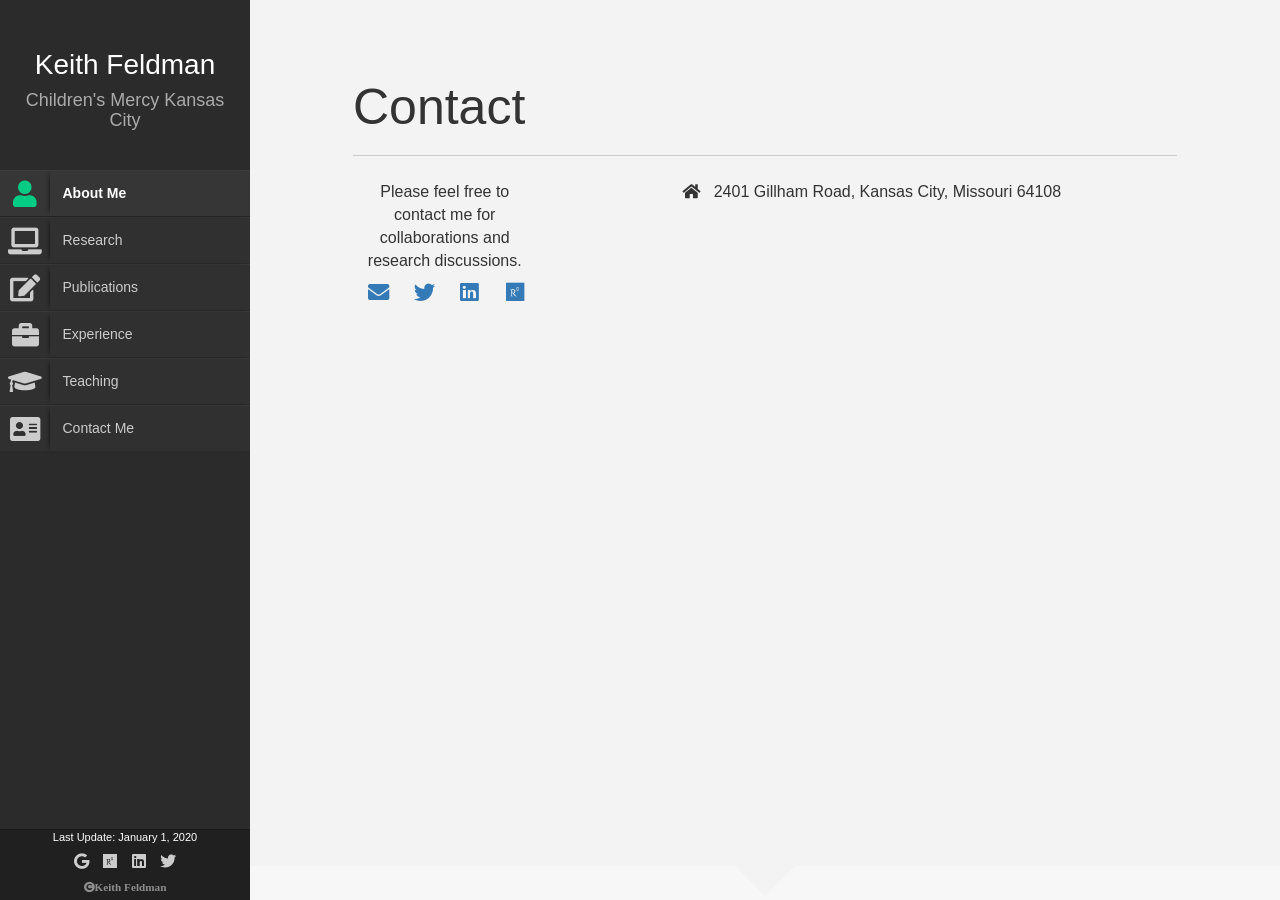
==== contact.html @ 100cd22f "First Upload First Upload" ====
<!DOCTYPE html>
<html lang="en">
    <head>


<!-- Global site tag (gtag.js) - Google Analytics -->
<script async src="https://www.googletagmanager.com/gtag/js?id=UA-67998223-4"></script>
<script>
  window.dataLayer = window.dataLayer || [];
  function gtag(){dataLayer.push(arguments);}
  gtag('js', new Date());

  gtag('config', 'UA-67998223-4');
</script>

        <title>Keith Feldman</title>
        <meta http-equiv="Content-Type" content="text/html; charset=UTF-8">
        <meta name="author" content="owwwlab.com">
        <meta name="viewport" content="width=device-width, initial-scale=1, maximum-scale=1">
        <meta name="description" content="Keith Feldman Personal Webpage" />
        <meta name="keywords" content="profile, Keith Feldman" />

        <link rel="shortcut icon" href="favicon.ico">

        <!--CSS styles-->
        <link rel="stylesheet" href="css/bootstrap.css">
        <link rel="stylesheet" href="css/font-awesome.min.css">  
        <link rel="stylesheet" href="css/perfect-scrollbar-0.4.5.min.css">
        <link rel="stylesheet" href="css/magnific-popup.css">
        <link rel="stylesheet" href="css/style.css">
        <link id="theme-style" rel="stylesheet" href="css/styles/default.css">

        <!--/CSS styles-->
        <!--Javascript files-->
        <script type="text/javascript" src="js/jquery-1.11.3.min.js"></script>
        <script type="text/javascript" src="js/TweenMax.min.js"></script>
        <script type="text/javascript" src="js/jquery.touchSwipe.min.js"></script>
        <script type="text/javascript" src="js/jquery.carouFredSel-6.2.1-packed.js"></script>
        <script type="text/javascript" src="js/modernizr.custom.63321.js"></script>
        <script type="text/javascript" src="js/jquery.dropdownit.js"></script>
        <script type="text/javascript" src="js/ScrollToPlugin.min.js"></script>
        <script type="text/javascript" src="js/bootstrap.min.js"></script>
        <script type="text/javascript" src="js/jquery.mixitup.min.js"></script>
        <script type="text/javascript" src="js/masonry.min.js"></script>
        <script type="text/javascript" src="js/perfect-scrollbar-0.4.5.with-mousewheel.min.js"></script>
        <script type="text/javascript" src="js/jquery.nicescroll.min.js"></script>
        <script type="text/javascript" src="js/magnific-popup.js"></script>
        <script type="text/javascript" src="js/custom.js"></script>
        <!--/Javascript files-->

    </head>
    <body>
        <div id="wrapper">
            <a href="#sidebar" class="mobilemenu"><i class="fa fa-bars"></i></a>
            <div id="sidebar">
                <div id="sidebar-wrapper">
                    <div id="sidebar-inner">
                        <!-- Profile/logo section-->
                        <div id="profile" class="clearfix">
                            <div class="title">
                                <a href="index.html"><h2>Keith Feldman</h2></a>
                                <h3>Children's Mercy Kansas City</h3>
                            </div>   
                        </div>
                        <!-- /Profile/logo section-->

                        <!-- Main navigation-->
                        <div id="main-nav">
                            <ul id="navigation">
                                <li class="currentmenu">
                                  <a href="index.html">
                                    <i class="fa fa-user"></i>
                                    <div class="text">About Me</div>
                                  </a>
                                </li>  
                                
                                <li>
                                  <a href="research.html">
                                    <i class="fa fa-laptop"></i>
                                    <div class="text">Research</div>
                                  </a>
                                </li> 
                                
                                <li>
                                  <a href="publication.html">
                                    <i class="fa fa-edit"></i>
                                    <div class="text">Publications</div>
                                  </a>
                                </li> 

                                <li>
                                  <a href="experience.html">
                                    <i class="fa fa-briefcase"></i>
                                    <div class="text">Experience</div>
                                  </a>
                                </li>

                                <li>
                                  <a href="teaching.html">
                                      <i class="fa fa-graduation-cap"></i>
                                      <div class="text">Teaching</div>
                                  </a>
                                </li>

                                <li>
                                  <a href="contact.html">
                                      <i class="fa fa-address-card"></i>
                                      <div class="text">Contact Me</div>
                                  </a>
                                </li>

                            </ul>
                        </div>
                        <!-- /Main navigation-->
                        <!-- Sidebar footer -->
                        <div id="sidebar-footer">
                            <div class="lastupdate">Last Update: January 1, 2020</div>
                            <div class="social-icons">
                                <ul>
                                    <li><a href="https://scholar.google.com/citations?user=5M6lokQAAAAJ&hl=en&oi=ao" target="_blank"><i class="fab fa-google"></i></a></li>
				    <li><a href="https://www.researchgate.net/profile/Keith_Feldman" target="_blank"><i class="fab fa-researchgate"></i></a></li>
                                    <li><a href="https://www.linkedin.com/in/keith-feldman-a48454a9" target="_blank"><i class="fab fa-linkedin"></i></a></li>
                                    <li><a href="https://twitter.com/keithfeldman3" target="_blank"><i class="fab fa-twitter"></i></a></li>
                                </ul>
                            </div>
                            <div id="copyright">
                                <i class="fa fa-copyright">Keith Feldman</i>
                            </div>
                    
                        </div>
                        <!-- /Sidebar footer -->
                    </div>

                </div>
            </div>

            <div id="main">
                
                <div id="contact" class="page">
                    <div class="pageheader">
                        <div class="headercontent">
                            <div class="section-container">
                                
                                <h2 class="title">Contact</h2>
                            
                                <div class="row">
                                    <div class="col-md-3">
										<center>
											<p>Please feel free to contact me for collaborations and research discussions.</p>
											<div class="col-md-3"><a href="mailto:kfeldman@nd.edu"><i class="fa fa-envelope fa-lg"></i></a></div>
											<div class="col-md-3"><a href="https://twitter.com/keithfeldman3"><i class="fab fa-twitter fa-lg"></i></a></div>
											<div class="col-md-3"><a href="https://www.linkedin.com/in/keith-feldman-a48454a9"><i class="fab fa-linkedin fa-lg"></i></a></div>
											<div class="col-md-3"><a href="https://www.researchgate.net/profile/Keith_Feldman"><i class="fab fa-researchgate fa-lg"></i></a></div>
										</center>
                                    </div>
                                    <div class="col-md-9">
										<center>
                                        <ul class="list-unstyled">
                                            <li>
                                                <strong><i class="fa fa-home"></i>&nbsp;&nbsp;</strong>
                                                <span>2401 Gillham Road, Kansas City, Missouri 64108</span>
                                            </li>
                                        </ul>   
											<iframe src="https://www.google.com/maps/embed?pb=!1m18!1m12!1m3!1d3096.9920475420786!2d-94.57936994848428!3d39.0838788794419!2m3!1f0!2f0!3f0!3m2!1i1024!2i768!4f13.1!3m3!1m2!1s0x87c0f013656c36f7%3A0x35a9f6984c53c0b!2sChildren&#39;s%20Mercy%20Adele%20Hall%20Campus!5e0!3m2!1sen!2sus!4v1578355122184!5m2!1sen!2sus" width="800" height="600" frameborder="0" style="border:0;" allowfullscreen=""></iframe>
										</center>
                                    </div>
                                </div>
                            </div>
                        </div>
                    </div> 
                </div>
            </div>
        </div>
    </body>
</html>
---- css/style.css ----
/* General styles
 **************************************************/
@font-face {
	font-family: 'Lato';
	font-style: normal;
	font-weight: 300;
	src: local('Lato Light'), local('Lato-Light'), url(http://themes.googleusercontent.com/static/fonts/lato/v6/KT3KS9Aol4WfR6Vas8kNcg.woff) format('woff');
}

@font-face {
	font-family: 'Lato';
	font-style: normal;
	font-weight: 400;
	src: local('Lato Regular'), local('Lato-Regular'), url(http://themes.googleusercontent.com/static/fonts/lato/v6/9k-RPmcnxYEPm8CNFsH2gg.woff) format('woff');
}

@font-face {
	font-family: 'Lato';
	font-style: normal;
	font-weight: 900;
	src: local('Lato Black'), local('Lato-Black'), url(http://themes.googleusercontent.com/static/fonts/lato/v6/BVtM30trf7q_jfqYeHfjtA.woff) format('woff');
}

@font-face {
	font-family: 'Lato';
	font-style: italic;
	font-weight: 400;
	src: local('Lato Italic'), local('Lato-Italic'), url(http://themes.googleusercontent.com/static/fonts/lato/v6/oUan5VrEkpzIazlUe5ieaA.woff) format('woff');
}

body {
	font-size: 16px;
	font-family: 'Lato', sans-serif;
	font-weight: 400;
	background: #4D4D4D;
}

a,a:hover,a:focus {
	text-decoration: none;
	outline: 0;
}

h1,h2,h3,h4,h5,h6,.h1,.h2,.h3,.h4,.h5,.h6 {
	font-family: "Lato", Helvetica, Arial, sans-serif;
	font-weight: 300;
}
/* mobile menu
 **************************************************/
.mobilemenu {
	position: fixed;
	top: 5px;
	left: 5px;
	right: 0;
	z-index: 1002;
	font-size: 30px;
	padding: 2px 10px;
	background: #2b2b2b;
	display: block;
	width: 50px;
	height: 50px;
	color: #fff;
	display: none;
	text-align: center;
}

.mobilemenu:hover,.mobilemenu:focus {
	color: #fff;
}


/* layout
 **************************************************/
#sidebar{
	position: fixed;
	width:250px;
	background: #2b2b2b;
	top: 0;
	left: 0;
	bottom: 0;
}

#sidebar-wrapper{
	position: relative;
	height: 100%;
	width: 100%;
	overflow-y: auto;
	-webkit-overflow-scrolling: touch;
}

#sidebar-inner{
  position: relative;
  min-height: 100%;
}

#main-nav {
	position: relative;
	text-align: left;
	width: 100%;
	padding-bottom: 0;

}

#main {
	position: absolute;
	left: 250px;
	right: 0;
	top: 0;
	bottom: 0;
	background: #fefefe;
	overflow: hidden;
	-webkit-overflow-scrolling: touch;
}

.page {
	overflow: auto;
	position: absolute;
	top: 0;
	left: 0px;
	bottom: 0;
	width: 100%;
	background-color: #f7f7f7;
	-webkit-overflow-scrolling: touch;
}

.home {
	left: 0px;
	z-index: 0;
	width: 100%;
}

#overlay {
	position: absolute;
	top: 0;
	left: 0px;
	bottom: 0;
	right: 0px;
	background-color: #000;
	-ms-filter: "progid:DXImageTransform.Microsoft.Alpha(Opacity=25)";
	filter: alpha(opacity=25);
	opacity: 0.25;
	display: none;
	z-index: 300;
	cursor: crosshair;
	cursor: url(../img/pointer.png), auto;
}

#runner {
	position: absolute;
	width: 30px;
	height: 20px;
	color: #fff;
	font-size: 20px;
	z-index: 2000;
}

.currentpage {
	-webkit-box-shadow: -2px 0 4px -2px rgba(0,0,0,.25);
	box-shadow: -2px 0 4px -2px rgba(0,0,0,.25);
}


/* sidebar
 **************************************************/
#nav-container {
	position: relative;
	padding-bottom: 75px;
	bottom: 0;
	height: 100%;
}

#profile {
	text-align: center;
	padding: 30px 10px;
	position: relative;
}

#profile .portrate {
	background-image: url("../img/personal/personal-image.jpg");
	width: 125px;
	margin: 0 auto;
	height: 125px;
	border-radius: 50%;

	-webkit-background-size: cover;
	-moz-background-size: cover;
	background-size: cover;
}

#profile .title h2 {
	font-size: 28px;
	font-weight: 300;
	color: #fff;
	margin: 20px 0 10px 0;
}

#profile .title h3 {
	font-size: 18px;
	font-weight: 300;
	color: #aaa;
	margin: 0px 0 10px 0;
}

ul#navigation {
	padding: 0;
	margin: 0;
}

ul#navigation > li {
	display: block;
	float: none;
	clear: both;
	background: #303030;
	border-top: 1px solid #373737;
	border-bottom: 1px solid #2B2B2B;
	cursor: pointer;
	-webkit-transition: background 0.5s;
	-moz-transition: background 0.5s;
	-o-transition: background 0.5s;
	-ms-transition: background 0.5s;
	transition: background 0.5s;
}

ul#navigation > li > a {
	color: #ccc;
	font-size: 14px;
}

ul#navigation li:hover,ul#navigation li:focus {
	background: #363636;
}

ul#navigation li:hover a,ul#navigation li:focus a {
	color: #f7f7f7;
}

ul#navigation .currentmenu {
	font-weight: bold;
}

ul#navigation li.currentmenu a {
	color: #fff;
}

/*ul#navigation li.external:hover .fa, ul#navigation li.currentmenu .fa{
	color: #03cc85;
}*/

ul#navigation li.currentmenu {
	background: #363636;
	border-top: 1px solid #3d3d3d;
	border-bottom: 1px solid #252525;
}


ul#navigation li .text {
	padding-left: 5%;
	margin-left: 50px;
	line-height: 45px;

	-webkit-box-shadow: -3px 0 5px -4px #000;
	box-shadow: -3px 0 5px -4px #000;
}

ul#navigation li .fa {
	float: left;
	line-height: 45px;
	width: 50px;
	text-align: center;
	font-size: 27px;
}

#sidebar-footer{
	position: absolute;
	bottom: 0;
	left: 0;
	width: 100%;
	background: #202020;
	border-top: 1px solid #1A1A1A;
	text-align: center;
  	overflow: hidden;
}

.social-icons ul {
	padding: 0 20px;
	margin: 0;
	list-style: none;
	text-align: center;
}

.social-icons li {
	/* float: left; */
	/* width: 33%; */
	padding: 5px;
	text-align: center;
	display: inline-block;
}

.social-icons a {
	color: #ccc;
}

.social-icons a:hover,.social-icons a:focus {
	color: #fff;
}

.social-icons i {
	font-size: 16px;
}

.lastupdate{
	text-align: center;
	color: #fff;
	font-size: 11px;
}

#copyright{
	text-align:center;
	font-size:0.7em;
	color: #8E8E8E;
	margin-bottom: 5px;
}
/* page specifics
 **************************************************/
.page-container {
	position: relative;
}

.pageheader {
	background: #f3f3f3;
	position: relative;
	padding: 60px 0 45px 0;
}

.pageheader:after {
	top: 100%;
	border: solid transparent;
	content: " ";
	height: 0;
	width: 0;
	position: absolute;
	pointer-events: none;
	border-color: rgba(8, 4, 13, 0);
	border-top-color: #f3f3f3;
	border-width: 30px;
	left: 50%;
	margin-left: -30px;
	z-index: 1;
}

.headercontent .title {
	font-size: 50px;
	margin-bottom: 25px;
	border-bottom: 1px solid #ccc;
	padding: 0 0 20px 0;
}
.headercontent .title.noborder{
	border:none;
}
.headercontent .subtitle {
	border-bottom: 1px solid #ccc;
	margin: 0 0 10px 0;
	padding: 5px 0;
}

.headercontent .subtitle h3 {
	margin: 0;
	padding: 0;
}

.page .section{
	padding: 70px 0;
	position: relative;
}

.section-container {
	padding: 0 10%;
}

.color-1 {
	background: #fcfcfc;
}

.color-2 {
	background: #f7f7f7;
}

.color-3 {
	background: #2c2c2d;
	color: #fff;
}

.color-4 {
	background: #000;
}

.section .title {
	border-bottom: 1px solid #ccc;
	margin: 0 0 30px 0;
	padding: 20px 0;
}

.section .title h3 {
	padding: 0;
	margin: 0;
	font-size: 26px;
}


.biothumb{position: relative;}
.biothumb .overlay{
	position: absolute;
	width: 75%;
	color:#fff;
	bottom: 0;
	background-color: black;
	background-color: rgba(0,0,0,0.5);
	padding:25px;
}
.biothumb .overlay h1{
	font-size: 45px;
}

.fixedbg{
	padding: 70px 0;
    position: relative;
    margin: 0;
	background-position: center;
    background-repeat: no-repeat;
    background-size: cover !important;
}

.fixedbg.parallax{
    background-attachment: fixed !important;
}

.fixedbg .heading{
	font-size: 28px;
    color: #ffffff;
    line-height: 1.2;
    text-align: center;
    font-weight: 700;
    font-style: normal;
}

/*************************************************
 *  uls
 **************************************************/
.ul-bolded li {
	font-weight: bold;
}

.ul-boxed li {
	padding: 7px;
	background-color: #FdFdFd;
	margin-bottom: 10px;
	-webkit-box-shadow: 0px 3px 3px -3px #ccc;
	box-shadow: 0px 3px 3px -3px #ccc;
	border-radius: 2px;
	border-left: 5px solid;
}

/* ul-card
 **************************************************/
ul.ul-card {
	padding: 0;
	margin: 0;
	list-style: none;
}

ul.ul-card li {
	position: relative;
	padding: 50px 15px 20px 15px;
	background-color: #fff;
	margin-bottom: 15px;
	-webkit-box-shadow: 0px 3px 3px -3px #ccc;
	box-shadow: 0px 3px 3px -3px #ccc;
	border-radius: 3px;
	margin-left: 10px;
	color: #333;
}

ul.ul-card li .dy {
	position: absolute;
	top: 10px;
	left: -10px;
	border-radius: 0px;
	padding: 0;
	color: white;
}

ul.ul-card li .dy span {
	padding: 7px 10px;
	line-height: 30px;
	margin: 0;
}

/*ul.ul-card li .dy .degree {
	background-color: #03bb7a;
}*/

ul.ul-card li .dy .year {
	/*background-color: #03cc85;*/
	-webkit-box-shadow: -3px 0px 7px -3px rgba(68, 68, 68, 0.5);
	box-shadow: -3px 0px 7px -3px rgba(68, 68, 68, 0.5);
	margin-left: -3px !important;
}

ul.ul-card li .description p {
	font-size: 16px;
	margin: 0;
}

ul.ul-card li .description p.where {
	font-weight: 300;
	font-size: 14px;
}

/* ul-exp
 **************************************************/
ul.ul-exp {
	padding: 0;
	margin: 0;
	list-style: none;
}

ul.ul-exp li {
	position: relative;
	padding: 50px 15px 20px 15px;
	background-color: #fff;
	margin-bottom: 15px;
	-webkit-box-shadow: 0px 3px 3px -3px #ccc;
	box-shadow: 0px 3px 3px -3px #ccc;
	border-radius: 3px;
	margin-left: 10px;
	color: #333;
}

ul.ul-exp li .dy-exp {
	position: absolute;
	top: 10px;
	right: +20px;
	border-radius: 0px;
	padding: 0;
	color: white;
}

ul.ul-exp li .dy-exp span {
	padding: 7px 10px;
	line-height: 30px;
	margin: 0;
}

/*ul.ul-card li .dy .degree {
	background-color: #03bb7a;
}*/

ul.ul-exp li .dy-exp .year-exp {
	/*background-color: #03cc85;*/
	-webkit-box-shadow: -3px 0px 7px -3px rgba(68, 68, 68, 0.5);
	box-shadow: -3px 0px 7px -3px rgba(68, 68, 68, 0.5);
	margin-right: -3px !important;
}

ul.ul-exp li .description-exp p {
	font-size: 16px;
	margin: 0;
}

ul.ul-exp li .description-exp p.where-exp {
	font-weight: 300;
	font-size: 14px;
}

/* ul-dates
 **************************************************/
ul.ul-dates,ul.ul-dates-gray {
	margin: 0;
	padding: 0;
	list-style: none;
}

ul.ul-dates li,ul.ul-dates-gray li {
	margin-bottom: 15px; /*margin-left:  20px;
	*/
}

ul.ul-dates div.dates,ul.ul-dates-gray div.dates {
	float: left;
	width: 75px;
}

ul.ul-dates div.dates span,ul.ul-dates-gray div.dates span {
	/*background-color: #03cc85;*/
	padding: 6px;
	display: block;
	text-align: center;
	color: #fff;
	position: relative;
}

ul.ul-dates-gray div.dates span {
	background-color: #BBBBBB !important;
}

/*ul.ul-dates div.dates span:last-child {
	background-color: #03bb7a;
}*/

ul.ul-dates-gray div.dates span:last-child {
	background-color: #979797 !important;
}

ul.ul-dates-gray div.dates span:first-child,
ul.ul-dates div.dates span:first-child {
	-webkit-box-shadow: 0px 2px 6px -3px rgba(68, 68, 68, 0.5);
	box-shadow: 0px 2px 6px -3px rgba(68, 68, 68, 0.5);
	z-index: 3;
	position: relative;
}

ul.ul-dates div.content,ul.ul-dates-gray div.content {
	margin-left: 90px;
	min-height: 70px;
	padding-top: 10px;
}

ul.ul-dates div.content h4,ul.ul-dates-gray div.content h4 {
	font-weight: 400;
	font-size: 16px;
	margin-top: 0;
}

ul.ul-dates div.content p,ul.ul-dates-gray div.content p {
	font-size: 13px;
}



/* ul-timeline
 **************************************************/
ul.timeline {
	border-left: 8px solid #FFF;
	list-style: none;
	padding: 1px 0;
	margin-left: 100px;
}

ul.timeline li .date {
	float: left;
	padding: 10px 15px 10px 10px;
	margin-top: 10px;
	margin-left: -115px;
	font-size: 15px;
	width: 110px;
	text-align: center;
	/*background: #03cc85;*/
	color: #fff;
}

/*ul.timeline li.open .data {
	background: #03bb7a;
}*/

ul.timeline li .circle {
	float: left;
	margin: 20px 0;
	margin-left: -14px;
	width: 20px;
	height: 20px;
	border: 4px solid #FFFFFF;
	border-radius: 10px;
	background-color: #d5d5d5;
}

ul.timeline li.open .circle {
	/*background-color: #03bb7a;*/
	-webkit-box-shadow: 0px 2px 6px -3px rgba(68, 68, 68, 0.5);
	box-shadow: 0px 2px 6px -3px rgba(68, 68, 68, 0.5);
}

ul.timeline li .data {
	background: #fdfdfd;
	margin: 10px 0px 10px 20px;
	border-left: 10px solid;
	padding: 18px 20px;
	font-size: 16px;

	-webkit-box-shadow: 0px 3px 3px -3px #ccc;
	box-shadow: 0px 3px 3px -3px #ccc;
	border-radius: 3px;
}

ul.timeline li.open .data {
	/*border-color: #03bb7a;*/
	background: #fff;
}

ul.timeline li .data .subject {
	cursor: pointer;
	color: #777;
	font-size: 18px;
}

ul.timeline li .data .text {
	display: none;
	margin-top: 15px;
	font-size: 14px;
}

/* ul-withdetails
 **************************************************/
.ul-withdetails {
	list-style: none;
	padding: 0;
}

.ul-withdetails li {
	background-color: #FdFdFd;
	margin-bottom: 15px;

	-webkit-box-shadow: 0px 3px 3px -3px #ccc;
	box-shadow: 0px 3px 3px -3px #ccc;
	border-radius: 3px;
}

.ul-withdetails li .image {
	position: relative;
	overflow: hidden;
}

.ul-withdetails li .imageoverlay {
	position: absolute;
	top: 0;
	left: -100%;
	width: 100%;
	height: 100%;
	/*background: #03cc85;*/
	cursor: pointer;
	-ms-filter: "progid:DXImageTransform.Microsoft.Alpha(Opacity=70)";
	filter: alpha(opacity=70);
	opacity: 0.7;

	-webkit-transition: all 0.3s ease-out;
	   -moz-transition: all 0.3s ease-out;
	    -ms-transition: all 0.3s ease-out;
	     -o-transition: all 0.3s ease-out;
	        transition: all 0.3s ease-out;
}

.ul-withdetails li .imageoverlay i {
	color: #fff;
	position: absolute;
	top: 40%;
	left: 45%;
	font-size: 30px;
}

.ul-withdetails li .meta {
	overflow: hidden;
	padding:  10px;
	cursor: pointer;
}

.ul-withdetails li .details {
	display: none;
	padding: 20px;
	background: #fff;

	-webkit-box-shadow: inset 0px 3px 5px -3px #ccc;
	box-shadow: inset 0px 3px 5px -3px #ccc;
}

/*************************************************
 * lab partnerts
 **************************************************/
#labp-heads-wrap {
	/*background-color: #03bb7a;*/
	position: relative;
	height: 180px; 
}

#labp-heads-wrap:after {
	top: 100%;
	border: solid transparent;
	content: " ";
	height: 0;
	width: 0;
	position: absolute;
	pointer-events: none;
	border-color: rgba(247, 103, 103, 0);
	/*border-top-color: #03bb7a;*/
	border-width: 15px;
	left: 50%;
	margin-left: -15px;
}

#lab-carousel {
	width: 100%;
	height: 200px;
	position: absolute;
	top: 0;
	left: 0;
}

#lab-carousel div {
	float: left;
	width: 100px;
	height: 100px;
}

#lab-carousel img {
	border: none;
	position: relative;

	-webkit-box-shadow: 0 0 10px #000;
	box-shadow: 0 0 10px #000;
}

.caroufredsel_wrapper {
	margin-top: -10px !important;
	padding-top: 20px !important;
	padding-bottom: 20px !important;
}

#labp-heads-wrap #next,#labp-heads-wrap #prev {
	position: absolute;
	top: 0;
	height: 100%;
	line-height: 180px;
	padding: 0 10px;
	color: #f7f7f7;
	font-size: 30px;
	z-index: 4;
}

#labp-heads-wrap #next {
	right: 0;
}

#labp-heads-wrap #prev {
	left: 0;
}

#labp-heads-wrap #prev.disabled,#labp-heads-wrap #next.disabled {
	color: #ccc;
	cursor: default;
}

#lab-details {
	background-color: #fff;
	padding: 20px;
	padding-top: 40px;
	text-align: center;
	min-height: 150px;

	-webkit-box-shadow: 0px 3px 3px -3px #ccc;
	box-shadow: 0px 3px 3px -3px #ccc;
	border-radius: 2px;
}

#lab-details div {
	display: none;
}

#lab-details h3 {
	margin-top: 0;
}

/* filter dropdowns
 **************************************************/
#filters,.filters,#pub-grid {
	padding: 20px 0 30px 0 !important;
}

#filters h3,.filters h3,div#sort {
	margin-top: 30px;
}

#sort span {
	line-height: 30px;
}

.stuck {
	position: fixed !important;
	z-index: 1001;
	top: 0;
	right: 0;

	-webkit-box-shadow: 0px 2px 4px 0px #cecece;
	box-shadow: 0px 2px 4px 0px #cecece;
}

.cd-dropdown,.cd-select {
	position: relative;
	margin: 20px auto;
	display: block;
}

.cd-dropdown > span {
	width: 100%;
	height: 40px;
	line-height: 40px;
	color: #999;
	font-weight: 700;
	font-size: 16px;
	background: #fff;
	display: block;
	padding: 0 10px 0 30px;
	position: relative;
	cursor: pointer;
}

.cd-dropdown > span:after {
	content: '';
	position: absolute;
	right: 0px;
	top: 0px;
	width: 50px;
	text-align: center;
	font-size: 12px;
	padding: 8px;
	height: 70%;
	line-height: 24px;
}

.cd-dropdown.cd-active > span:after {
	content: '';
}

.cd-dropdown ul {
	list-style-type: none;
	margin: 0;
	padding: 0;
	display: block;
	position: relative;
}

.cd-dropdown > span,.cd-dropdown ul li:nth-last-child(-n+3) span {
	-webkit-box-shadow: 0 1px 1px rgba(0,0,0,0.1);
	box-shadow: 0 1px 1px rgba(0,0,0,0.1);
}

.cd-dropdown ul {
	position: absolute;
	top: 0px;
	width: 100%;
}

.cd-dropdown ul li {
	position: absolute;
	width: 100%;
}

/*.cd-active.cd-dropdown > span {
	color: #03cc85;
}*/

.cd-active.cd-dropdown > span,.cd-active.cd-dropdown ul li span {
	-webkit-box-shadow: 0 1px 1px rgba(0,0,0,0.1);
	box-shadow: 0 1px 1px rgba(0,0,0,0.1);
}

.cd-active.cd-dropdown ul li span {
	-webkit-transition: all 0.2s linear 0s;
	-moz-transition: all 0.2s linear 0s;
	-o-transition: all 0.2s linear 0s;
	-ms-transition: all 0.2s linear 0s;
	transition: all 0.2s linear 0s;
}

.cd-active.cd-dropdown ul li span:hover {
	/*background: #03cc85;*/
	color: #fff;
}

.cd-dropdown ul li span {
	width: 100%;
	background: #fafafa;
	line-height: 40px;
	padding: 0 10px 0 30px;
	display: block;
	color: #bcbcbc;
	cursor: pointer;
	font-weight: 700;
}

/* publications
 **************************************************/
#pub-grid .mix {
	-ms-filter: "progid:DXImageTransform.Microsoft.Alpha(Opacity=0)";
	filter: alpha(opacity=0);
	opacity: 0;
	display: none;
}

.pitems .item {
	margin-bottom: 20px;
	width: 100%;
}

.pitems .pubmain {
	background: #fefefe;
	padding: 25px 25px 35px 25px;
	min-height: 130px;
	position: relative;

	-webkit-box-shadow: 0px 3px 3px -3px #ccc;
	box-shadow: 0px 3px 3px -3px #ccc;
	cursor: pointer;
}

.pitems .pubtitle {
	margin: 0;
	padding: 0 0 15px 0;
	font-size: 20px;
	font-weight: 300;
}

.pitems .pubmain div {
	font-size: small;
}

.pitems .pubmain .label {
	margin-right: 10px;
}

.pitems .pubmain .pubassets {
	position: absolute;
	bottom: 0;
	right: 0;
	background: #fafafa;
	text-align: center;
	border-top: 2px solid;
}

.pitems .pubmain .pubassets a {
	color: #9b9b9b;
	padding: 5px 15px;
	float: right;
	font-size: 18px;
}

.pitems .pubmain .pubassets a:hover,.pitems .pubmain .pubassets a:focus,.pitems .pubmain .pubassets a.pubcollapse {
	/*background: #03cc85;*/
	color: #fff;
}

.pitems .pubdetails {
	background: #fff;
	padding: 25px;
	display: none;
}
/* Gallery
 **************************************************/
#gallery-header {
	_color: #f7f7f7;
}

#gallery-header h2 {
	font-size: 50px;
	text-align: center;
}

#gallery-large {
	_background: #303030;
	padding-top: 20px;
}

ul.grid {
	max-width: 69em;
	list-style: none;
	margin: 30px auto;
	padding: 0;
}

ul.grid li {
	display: block;
	float: left;
	padding: 15px;
	width: 33%;
}

@media screen and (max-width: 900px) {
	ul.grid li {
		width: 50%;
	}

}

@media screen and (max-width: 400px) {
	ul.grid li {
		width: 100%;
	}

}

ul.grid li >div {
	-webkit-box-shadow: 0 0 8px -1px #000;
	box-shadow: 0 0 8px -1px #000;
	overflow: hidden;
	position: relative;
}

ul.grid li .over {
	position: absolute;
	bottom: -100%;
	width: 102%;
	right: -1%;
	left: -1%;
	color: #fff;
}

ul.grid li .comein {
	position: relative;
	z-index: 1;
	padding: 15px;
	height: 100%;
}

ul.grid li .comein i {
	display: block;
	width: 60px;
	height: 60px;
	position: absolute;
	top: 50%;
	margin-top: -30px;
	left: 50%;
	margin-left: -30px;
	font-size: 22px;
	color: #FFF;

	-webkit-box-shadow: 0 0 60px #fff;
	box-shadow: 0 0 60px #fff;
	border: 1px solid #fff;
	text-align: center;
	padding-top: 17px;
	border-radius: 50%;
}

ul.grid li .comein-bg {
	-khtml-opacity: .70;
	-moz-opacity: .70;
	-ms-filter: ”alpha(opacity=70)”;
	filter: progid:DXImageTransform.Microsoft.Alpha(opacity=0.7);
	filter: alpha(opacity=70);
	opacity: .70;
	position: absolute;
	top: 0;
	bottom: 0;
	right: 0;
	left: 0;
	background: #000;
	z-index: -1;
}

ul.grid li a,ul.grid li img {
	outline: none;
	border: none;
	display: block;
	max-width: 100%;
}

/* at start */
.my-mfp-slide-bottom .mfp-content {
	-ms-filter: "progid:DXImageTransform.Microsoft.Alpha(Opacity=0)";
	filter: alpha(opacity=0);
	opacity: 0;

	-webkit-transition: all 0.7s ease-out;
	-moz-transition: all 0.7s ease-out;
	-o-transition: all 0.7s ease-out;
	-ms-transition: all 0.7s ease-out;
	transition: all 0.7s ease-out;

	-webkit-transform: translateY(-20px) perspective( 600px ) rotateX( 10deg );
	-moz-transform: translateY(-20px) perspective( 600px ) rotateX( 10deg );
	-o-transform: translateY(-20px) perspective( 600px ) rotateX( 10deg );
	-ms-transform: translateY(-20px) perspective( 600px ) rotateX( 10deg );
	transform: translateY(-20px) perspective( 600px ) rotateX( 10deg );
}

/* animate in */
.my-mfp-slide-bottom.mfp-ready .mfp-content {
	-ms-filter: "progid:DXImageTransform.Microsoft.Alpha(Opacity=100)";
	filter: alpha(opacity=100);
	opacity: 1;

	-webkit-transform: translateY(0) perspective( 600px ) rotateX( 0 );
	-moz-transform: translateY(0) perspective( 600px ) rotateX( 0 );
	-o-transform: translateY(0) perspective( 600px ) rotateX( 0 );
	-ms-transform: translateY(0) perspective( 600px ) rotateX( 0 );
	transform: translateY(0) perspective( 600px ) rotateX( 0 );
}

/* animate out */
.my-mfp-slide-bottom.mfp-removing .mfp-content {
	-ms-filter: "progid:DXImageTransform.Microsoft.Alpha(Opacity=0)";
	filter: alpha(opacity=0);
	opacity: 0;

	-webkit-transform: translateY(-10px) perspective( 600px ) rotateX( 10deg );
	-moz-transform: translateY(-10px) perspective( 600px ) rotateX( 10deg );
	-o-transform: translateY(-10px) perspective( 600px ) rotateX( 10deg );
	-ms-transform: translateY(-10px) perspective( 600px ) rotateX( 10deg );
	transform: translateY(-10px) perspective( 600px ) rotateX( 10deg );
}

/* Dark overlay, start state */
.my-mfp-slide-bottom.mfp-bg {
	-ms-filter: "progid:DXImageTransform.Microsoft.Alpha(Opacity=0)";
	filter: alpha(opacity=0);
	opacity: 0;

	-webkit-transition: opacity 0.3s ease-out;
	-moz-transition: opacity 0.3s ease-out;
	-o-transition: opacity 0.3s ease-out;
	-ms-transition: opacity 0.3s ease-out;
	transition: opacity 0.3s ease-out;
}

/* animate in */
.my-mfp-slide-bottom.mfp-ready.mfp-bg {
	-ms-filter: "progid:DXImageTransform.Microsoft.Alpha(Opacity=80)";
	filter: alpha(opacity=80);
	opacity: 0.8;
}

/* animate out */
.my-mfp-slide-bottom.mfp-removing.mfp-bg {
	-ms-filter: "progid:DXImageTransform.Microsoft.Alpha(Opacity=0)";
	filter: alpha(opacity=0);
	opacity: 0;
}


/* contanct
 **************************************************/
.contact-office {
	background: #fff url('../img/contact-bg-1.png') no-repeat;
}

.contact-lab {
	background: #fff url('../img/contact-bg-2.png') no-repeat;
	color: #fff;
}

/*.contact-office .icon-huge, .contact-lab .icon-huge{
	color: #03cc85;
}*/


.icon-huge {
	font-size: 170px;
	text-align: center;
	-ms-filter: "progid:DXImageTransform.Microsoft.Alpha(Opacity=30)";
	filter: alpha(opacity=30);
	opacity: 0.3;
	display: block;
	padding-top: 30px;
}

@media (max-width: 500px) {
	ul.timeline {
		margin: 0;
		border-left: none;
	}

	ul.timeline .circle {
		display: none;
	}

	ul.timeline .data {
		margin: 0 !important;
		margin-bottom: 10px !important;
		padding-top: 65px !important;
	}

	ul.timeline .date {
		margin-left: 0 !important;
	}

	#sidebar{
		width: 100%;
	}

	#sidebar-wrapper{
		overflow: auto;
	}

}

@media (max-width: 991px) {
	.mobilemenu {
	display: block;
	}

	.social-icons,#main-nav {
		left: 0px;
		z-index: 0;
	}

	#main {
		left: 0;
	}

}


/* fix for mobile view of pages */
@media screen and (max-width: 770px) {
	 
	 #blog-content{
	 	width:100% !important;
	 }
	 .page{
	 	width:100% !important;
	 	left:0 !important;
	}

	.headercontent .title{
		font-size: 20px;
	}
	
}

}
---- css/styles/default.css ----
ul#navigation li.external:hover .fa, ul#navigation li.currentmenu .fa{
	color: #03cc85;
}
.ul-boxed li {
	border-left-color:#03cc85;
}
ul.ul-card li .dy .year {
	background-color: #03cc85;
}
ul.ul-dates div.dates span {
	background-color: #03cc85;
}
ul.timeline li .date {
	background: #03cc85;
}
ul.timeline li .data {
	border-left-color: #03cc85;
}
.ul-withdetails li .imageoverlay {
	background: #03cc85;
}
.cd-active.cd-dropdown > span {
	color: #03cc85;
}
.cd-active.cd-dropdown ul li span:hover {
	background: #03cc85;
}
.pitems .pubmain .pubassets {
	border-top-color:#03cc85; 
}
.pitems .pubmain .pubassets a:hover,.pitems .pubmain .pubassets a:focus,.pitems .pubmain .pubassets a.pubcollapse {
	background: #03cc85;
}
.contact-office .icon-huge, .contact-lab .icon-huge {
	color: #03cc85;
}

/* socpndary color 
**************************************************/
ul.ul-card li .dy .degree {
	background-color: #03bb7a;
}
ul.ul-dates div.dates span:last-child {
	background-color: #03bb7a;
}
ul.timeline li.open .circle {
	background-color: #03bb7a;
}
ul.timeline li.open .data {
	border-color: #03bb7a;
}
#labp-heads-wrap {
	background-color: #03bb7a;
}
#labp-heads-wrap:after{
	border-top-color: #03bb7a;
}
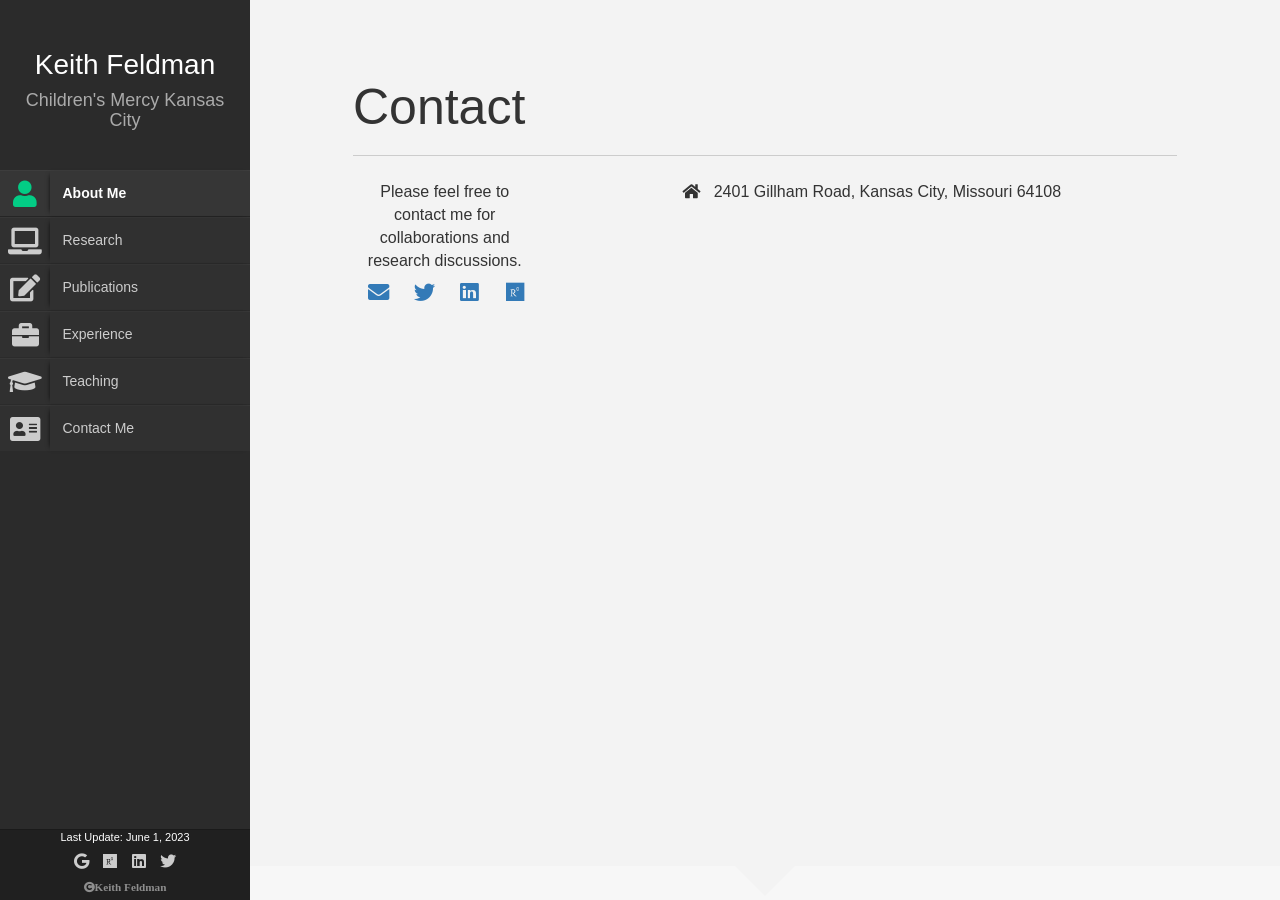
==== commit 7bc0f125: "June 2023 Update June 2023 Update" ====
--- a/contact.html
+++ b/contact.html
@@ -114,7 +114,7 @@
                         <!-- /Main navigation-->
                         <!-- Sidebar footer -->
                         <div id="sidebar-footer">
-                            <div class="lastupdate">Last Update: January 1, 2020</div>
+                            <div class="lastupdate">Last Update: June 1, 2023</div>
                             <div class="social-icons">
                                 <ul>
                                     <li><a href="https://scholar.google.com/citations?user=5M6lokQAAAAJ&hl=en&oi=ao" target="_blank"><i class="fab fa-google"></i></a></li>
--- a/css/style.css
+++ b/css/style.css
@@ -4,28 +4,28 @@
 	font-family: 'Lato';
 	font-style: normal;
 	font-weight: 300;
-	src: local('Lato Light'), local('Lato-Light'), url(http://themes.googleusercontent.com/static/fonts/lato/v6/KT3KS9Aol4WfR6Vas8kNcg.woff) format('woff');
+	src: local('Lato Light'), local('Lato-Light'), url(https://themes.googleusercontent.com/static/fonts/lato/v6/KT3KS9Aol4WfR6Vas8kNcg.woff) format('woff');
 }
 
 @font-face {
 	font-family: 'Lato';
 	font-style: normal;
 	font-weight: 400;
-	src: local('Lato Regular'), local('Lato-Regular'), url(http://themes.googleusercontent.com/static/fonts/lato/v6/9k-RPmcnxYEPm8CNFsH2gg.woff) format('woff');
+	src: local('Lato Regular'), local('Lato-Regular'), url(https://themes.googleusercontent.com/static/fonts/lato/v6/9k-RPmcnxYEPm8CNFsH2gg.woff) format('woff');
 }
 
 @font-face {
 	font-family: 'Lato';
 	font-style: normal;
 	font-weight: 900;
-	src: local('Lato Black'), local('Lato-Black'), url(http://themes.googleusercontent.com/static/fonts/lato/v6/BVtM30trf7q_jfqYeHfjtA.woff) format('woff');
+	src: local('Lato Black'), local('Lato-Black'), url(https://themes.googleusercontent.com/static/fonts/lato/v6/BVtM30trf7q_jfqYeHfjtA.woff) format('woff');
 }
 
 @font-face {
 	font-family: 'Lato';
 	font-style: italic;
 	font-weight: 400;
-	src: local('Lato Italic'), local('Lato-Italic'), url(http://themes.googleusercontent.com/static/fonts/lato/v6/oUan5VrEkpzIazlUe5ieaA.woff) format('woff');
+	src: local('Lato Italic'), local('Lato-Italic'), url(https://themes.googleusercontent.com/static/fonts/lato/v6/oUan5VrEkpzIazlUe5ieaA.woff) format('woff');
 }
 
 body {
